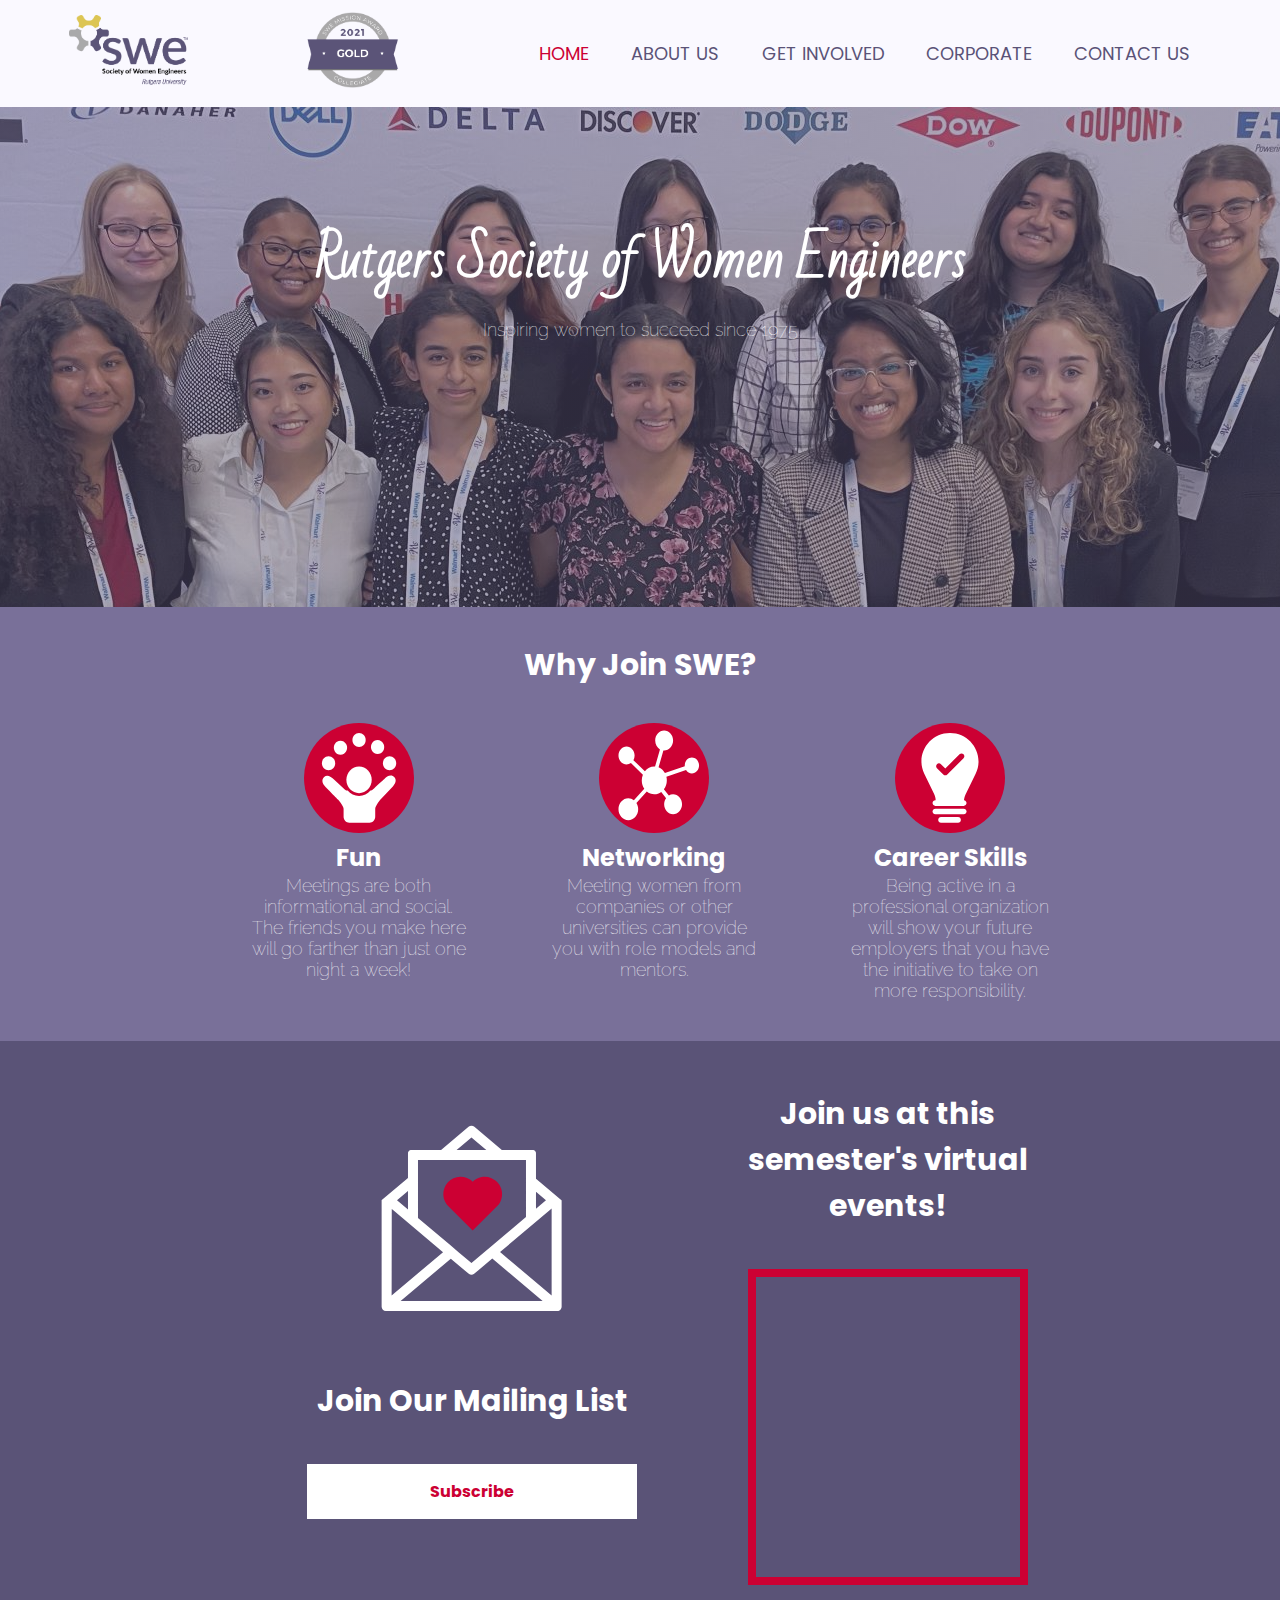
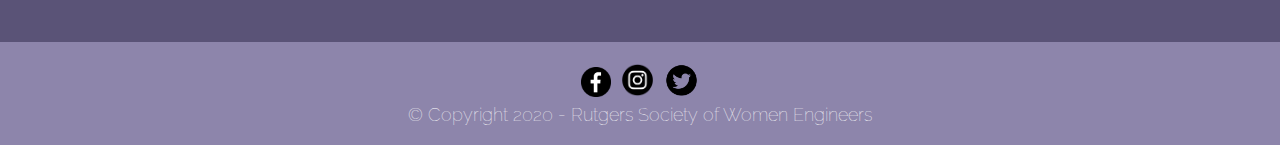
==== index.html @ bba9e517 "initial commit" ====
<!DOCTYPE html>
    <head>
        <meta charset="utf-8">
        <meta http-equiv="X-UA-Compatible" content="IE=edge">
        <title>Rutgers Society of Women Engineers</title>
        <meta name="description" content="Rutgers University New Brunswick chapter of Society of Women Engineers">
        <meta name="viewport" content="width=device-width, initial-scale=1">
        <link rel="stylesheet" href="style.css">
        <link rel="apple-touch-icon" sizes="180x180" href="img/favicon_io/apple-touch-icon.png">
        <link rel="icon" type="image/png" sizes="32x32" href="img/favicon_io/favicon-32x32.png">
        <link rel="icon" type="image/png" sizes="16x16" href="img/favicon_io/favicon-16x16.png">
        <link href="https://fonts.googleapis.com/css2?family=Poppins&display=swap" rel="stylesheet">
        <link href="https://fonts.googleapis.com/css2?family=Raleway&display=swap" rel="stylesheet">
        <link href="https://fonts.googleapis.com/css2?family=Bad+Script&display=swap" rel="stylesheet">
    </head>
    <body>
        <div class="site-wrapper">
            <nav>
                <a href="index.html"><img src="/img/icons/RU_SWE_logo/SWE_Logo_Rutgers_University_4C.png" height="70px"></a>
                <a href="aboutus.html"><img src="img/Badges-Collegiate_Gold2021.png" height="80px"></a>
                <ul class="nav-links">
                    <li class="current"><a href="index.html">Home</a></li>
                    <li><a href="aboutus.html">About Us</a></li>
                    <li><a href="getinvolved.html">Get Involved</a></li>
                    <li><a href="corp.html">Corporate</a></li>
                    <li><a href="contactus.html">Contact Us</a></li>
                </ul>
                <div class="burger">
                    <div class="line1"></div>
                    <div class="line2"></div>
                    <div class="line3"></div>
                </div>
            </nav>
    
            <section class="showcase">
                <div class="home">
                    <div class="container">
                        <h1>Rutgers Society of Women Engineers</h1>
                        <p>Inspiring women to succeed since 1975</p>
                    </div>
                </div>
            </section>
    
            <section id="whyjoin">
                <div class="container">
                    <h2>Why Join SWE?</h2>
                    <div class="box3">
                        <img src="img/icons/skills_icon.svg" height="110px">
                        <h3>Career Skills</32>
                        <p class="lead">Being active in a professional organization will show your future employers that you have the initiative to take on more responsibility. </p>
                    </div>
                    <div class="box3">
                        <img src="img/icons/network_icon.svg" height="110px">
                        <h3>Networking</h3>
                        <p class="lead">Meeting women from companies or other universities can provide you with role models and mentors. </p>
                    </div>
                    <div class="box3">
                        <img src="img/icons/fun_icon.svg" height="110px">
                        <h3>Fun</h3>
                        <p class="lead">Meetings are both informational and social. The friends you make here will go farther than just one night a week! </p>
                    </div>
                </div>
            </section>
    
            <section id="calendar">
                <div class="container">
                    <div class="mailing">
                        <img src="/img/icons/email_icon.svg" width="200px">
                        <h2>Join Our Mailing List</h2>
                        <a class="button" href="https://app.mailerlite.com/webforms/landing/b4q5a3">Subscribe</a>
                    </div>
                    <div class="cal">
                        <h2>Join us at this semester's virtual events!</h2>
                        <iframe src="https://calendar.google.com/calendar/embed?height=600&amp;wkst=1&amp;bgcolor=%23cc0033&amp;ctz=America%2FNew_York&amp;src=c2NhcmxldG1haWwucnV0Z2Vycy5lZHVfcHVocTJjb3Zvcm9idnU3cDZxaGI0cW5obWdAZ3JvdXAuY2FsZW5kYXIuZ29vZ2xlLmNvbQ&amp;color=%2351b285&amp;showCalendars=0&amp;showTabs=0&amp;showPrint=0&amp;showDate=0&amp;showNav=0&amp;mode=AGENDA" style="border:solid 8px #cc0033" scrolling="no"></iframe>
                    </div>
                </div>
            </section>
    
            <footer>
                <div class="socials">
                    <a href="https://www.facebook.com/SWERutgers"><img src="/img/icons/facebook.png" width="30"></a>
                    <a href="https://www.instagram.com/swerutgers/"><img src="/img/icons/instagram.png" width="45"></a>
                    <a href="https://twitter.com/SWERutgers"><img src="/img/icons/twitter.png" width="35"></a>
                </div>
                <div class="copyright">
                    <p class="text-center">© Copyright 2020 - Rutgers Society of Women Engineers</p>
                </div>
            </footer>
        </div>
        
        <script src="app.js"></script>
        <script src="konami.js"></script>
    </body>
</html>
---- style.css ----
body{
    font-family: 'Poppins', sans-serif;
    padding:0;
    margin:0;
    background: #5A5377;
    color: #ffffff;
    overflow-x: hidden;
}

.site-wrapper{
    overflow-x: hidden;
    position: relative;
}

/* Global */
.container{
    width:70%;
    margin:auto;
    overflow:hidden;
}

ul{
    margin:0;
    padding:0;
}

p{
    font-family: 'Raleway', sans-serif;
    font-size: 18px;
    font-weight: 100;
    margin:0;
    padding:0;
}

h1{
    
    font-size: 45px;
    padding-top: 55px;
    margin-bottom: 10px;
    font-weight: bold;
}

h2{
    
    font-size: 30px;
    font-weight: bold;
}

h3{
    
    font-size: 24px;
    font-weight: bold;
}

h4{
    
    font-size: 18px;
    font-weight: bold;
    padding:0;
    margin:10px;
}

.button{
    color:#cc0033;
    background: #ffffff;
    text-decoration: none;
    font-weight: bold;
    padding: 15px;  
    margin-top: 20px;
    display: flex;
    width: auto;
    justify-content: center;
}

.button:hover{
    color:#ffffff;
    background: #cc0033;
}

/* Header **/
nav{
    background: #faf9ff;
    color: #5A5377;
    min-height: 70px;
    justify-content: space-around;
    display: flex;
    align-items: center;
    padding: 10px;
}

.nav-links{
    display: flex;
    width: 55%;
    justify-content: space-around;
}

.nav-links li{
    list-style: none;
}

.nav-links a{
    color:#5A5377;
    text-decoration:none;
    text-transform: uppercase;
    font-size:18px;
}

.nav-links a:hover{
    color: #cc0033;
    font-weight: bold;
}

.nav-links .current a{
    color: #cc0033;
}

.burger {
    display: none;
}

.burger div{
    width: 25px;
    height: 3px;
    background-color:#5A5377;
    margin: 5px;
    transition: all 0.3s ease;
}

/* Home **/
.showcase .home{
    background:linear-gradient(rgba(90, 83, 119, 0.5), rgba(90, 83, 119, .5)), url('/img/board22conf.jpg') no-repeat center top;
    display: block;
    margin-bottom: auto;
    margin-left: auto;
    margin-right: auto;
    width: 100%;
    min-height: 500px;
    text-align: center;
    color: #ffffff;
}

.showcase h1{
    font-family: 'Bad Script', sans-serif;
    font-size: 50px;
    padding-top: 70px;
    margin-bottom: 10px;
    font-weight: bold;
}

/* Boxes **/
#whyjoin{
    padding-top: 10px;
    text-align: center;
    background: #797099;
    padding-bottom: 30px;
}

#whyjoin .box3 h3{
    padding:0;
    margin:0;
}

#whyjoin .box3{
    float:right;
    width:33%;
    padding:10px 30px 10px 50px;
    box-sizing: border-box;
}

#calendar{
    min-height: 500px;
    padding: 50px;
}

#calendar .mailing{
    float: left;
    width: 40%;
    padding:0;
    margin:0;
    padding-top: 30px;
    text-align: center;
    padding-left: 80px;
}

#calendar .cal{
    float: right;
    width: 40%;
    text-align: center;
    padding:0;
    margin:0;
}

#calendar .cal iframe{
    height: 300px;
    width:80%;
    padding:0;
    margin:0;
}

#calendar h2{
    padding:0;
    margin:0;
    margin-bottom:40px;
}

/* About Us **/
.showcase .mission{
    min-height: 300px;
    text-align: center;
    color: #ffffff;
}
.showcase .mission h2{
    padding-top: 30px;
}
#eboard{
    background: #2f2942;
}
.img-grid {
    display: grid;
    grid-template-columns: repeat(auto-fit, minmax(180px, 1fr));
    grid-row-gap: 60px;
    grid-column-gap: 70px;
    justify-content: center;
}
#eboard h2{
    text-align: center;
    padding: 20px; 
}
#eboard h4{
    font-weight: lighter;
}
.eboard-box {
    box-sizing: border-box;
    text-align: center;
}
.eboard-box img{
    width: 100%;
    border-radius: 50px;
}
.eboard-box p{
    font-size: 16px;
}
.description {
    padding: 0 18px;
    /*max-height: 0;
    overflow: hidden;
    transition: max-height 0.2s ease-out;*/
    text-align: center;
    color: #f1f1f1;
    background-color: #2f2942;
    border-radius: 5px;
    position:relative;
    z-index: 1;
}
.description h4{
    padding: 10px 0 0 0;
    margin:0;
    font-size: 18px;
    
}
.description p{
    padding-bottom: 10px;
    margin:0;
    font-size: 14px;
}

.pdfs h2{
    padding-bottom: 0px;
    margin-bottom: 0;
}
.pdfs{
    text-align: center;
    padding-bottom: 30px;
}
.pdfs a{
    color: white;
    text-decoration: none;
}
.pdfs a:hover{
    color: #cc0033;
}
.a-n {
    text-align: center;
    padding-top: 30px;
    margin-top: 30px;
}

.badges-row {
    background-color: #e2dff3;
    border-radius: 200px;
    margin: auto;
    margin-top: 10px;
    width: 60%;
    padding: 20px;
    display: flex;
    align-content: center;
    justify-content: center;
}

.timeline {
    position: relative;
    margin: 50px auto;
    padding: 0;
    width: 1000px;
}
.timeline::before{
    content: '';
    position: absolute;
    left: 50%;
    width: 2px;
    height: 100%;
    background: #cc0033;
}
.timeline ul {
    margin: 0;
    padding: 0;
}
.timeline ul li{
    line-height: normal;
    position: relative;
    width: 50%;
    padding: 0px 30px 20px 0px;
    list-style: none;
    box-sizing: border-box;
}
.timeline ul li:nth-child(odd){
    float:left;
    text-align: right;
    clear:both;
}
.timeline ul li:nth-child(even){
    float:right;
    text-align: left;
    clear:both;
    padding-left: 30px;
}
.content{
    padding-bottom: 20px;
}
.timeline ul li:nth-child(odd)::before{
    content: '';
    position: absolute;
    top: 35px;
    right: -6px;
    width: 10px;
    height: 10px;
    background: #cc0033;
    border-radius: 50%;
}    
.timeline ul li h1{
    margin: 0;
    padding: 0;
}
.timeline ul li:nth-child(even)::before{
    content: '';
    position: absolute;
    top: 35px;
    left: -4px;
    width: 10px;
    height: 10px;
    background: #cc0033;
    border-radius: 50%;
    box-shadow: 0 0 0 3px rgba(90, 83, 119, .1);
}    
.timeline ul li:nth-child(odd) h3{
    content: '';
    position: absolute;
    top: 12px;
    right: -140px;
    margin:0;
    padding: 0px;
    font-size: 50px;
}    
.timeline ul li:nth-child(even) h3{
    content: '';
    position: absolute;
    top: 12px;
    left: -140px;
    margin:0;
    padding: 0px;
    font-size: 50px;
}    
.awards{
    padding-top: 30px;
    padding-bottom: 0px;
}

/* Get Involved **/
.showcase .getinvolved{
    min-height: 200px;
    text-align: center;
    color: #ffffff;
    background-color: #797099;
}

.showcase .getinvolved h2{
    padding-top: 30px;
}

.sections-outer{
    background-color: #797099;
    padding: 30px 0px;
}

.sections{
    border: 8px double white;
    min-height: 70px;
    justify-content: space-around;
    display: flex;
    align-items: center;
    width: 70%;
    margin-right: auto;
    margin-left: auto;
}

.links{
    display: flex;
    width: 50%;
    justify-content: space-around;
    padding:0;
    margin: 0;
}

.links li{
    list-style: none;
    padding:0 20px;
    margin: 0;
}

.links a{
    color: white;
    text-decoration:none;
    text-transform: uppercase;
    font-size:18px;
    padding:0;
    margin: 0;
}

.links a:hover{
    color: #cc0033;
    font-weight: bold;
}

#types{
    background-color: #e2dff3;
    color: #5A5377;
    text-align: start;
    padding-bottom: 40px;
}

#types h1{
    padding-top: 0;
    padding-left: 10px;
}

#types h2{
    padding-top: 0;
    padding-left: 30px;
}

.events{
    display: flex;
    justify-content: space-around;
}

#alumni{
    background: #faf9ff;
}

.box{
    background:white;
    box-shadow: 0 13px 27px -5px hsla(240, 30.1%, 28%, 0.25), 0 8px 16px -8px hsla(0, 0%, 0%, 0.3), 0 -6px 16px -6px hsla(0, 0%, 0%, 0.03);
    border-radius: 7px;
    color: #797099;
    width: fit-content;
    padding: 40px 15px 25px 15px;
    box-sizing: border-box;
    text-align: center;
    margin: 20px 10px;
}

.box h3{
    padding:0;
    margin:0;
}

.box h4{
    padding:0;
    margin:0;
}

.box p{
    font-size: 16px;
    padding-top: 10px;
    text-align: justify;
}

.box img{
    width: 70%;
    margin-bottom: 15px;
}

#membership{
    margin: auto;
    padding-bottom: 30px;
}

#membership h2{
    padding-top: 20px;
    padding-bottom: 0px;
    margin-bottom: 10px;
}

#membership h3{
    padding-left: 50px;
    padding-top: 0;
    margin-top: 0;
}

#membership li{
    list-style: square;
    margin-left: 70px;
    padding-left: 10px;
}

#alumni p{
    width: 95%;
    margin:auto;
}

#highschool p{
    width: 95%;
    margin: auto;
}

.swelearn {
    padding-top: 10px;
    text-align: center;
    background: #797099;
    padding-bottom: 30px;
    margin: auto;
}

.swelearn p {
    width: 80%;
    text-align: center;
    margin: auto;
}

#swelearn-months {
    margin: auto;
    width: 60%;
}

.month-box {
    background:white;
    box-shadow: 0 13px 27px -5px hsla(240, 30.1%, 28%, 0.25), 0 8px 16px -8px hsla(0, 0%, 0%, 0.3), 0 -6px 16px -6px hsla(0, 0%, 0%, 0.03);
    border-radius: 7px;
    color: #797099;
    padding: 15px 15px 15px 15px;
    box-sizing: border-box;
    text-align: left;
    margin: 20px 10px;
    width: auto;
}

.month-box h3 {
    margin: 0;
    padding: 0;
}

.month-box h4 {
    font-style: italic;
    margin: 0 0 15px 0;
    padding: 0;
}

/* Corporate **/
.showcase .corporate{
    min-height: 250px;
    text-align: center;
    color: #ffffff;
    padding-top: 30px;
}

.corp-events {
    padding: 10px 0px 0 0px;
    min-height: 400px;
    display: flex;
}

.corp-events .content{
    padding: 40px 80px;
}

.corp-events .SSM{
    background:linear-gradient(rgba(58, 52, 82, 0.8), rgba(58, 52, 82, 0.8)), url('/img/SSM.JPG') no-repeat;
    min-height: 500px;
    background-size: 1000px;
    background-position: top left;
    border-right: 1px solid white;
}

.corp-events .IMP{
    background:linear-gradient(rgba(58, 52, 82, 0.8), rgba(58, 52, 82, 0.8)), url('/img/IMP.JPG') no-repeat;
    min-height: 500px;
    background-size: 1000px;
    background-position: bottom right;
}

.corp-events .box2{
    padding:0;
    width: 50%;
    box-sizing: border-box;
    text-align: left;
}

.corp-events a{
    color: white;
}

.sponsorship {
    background: #e2dff3;
    color: #2f2a46;
    padding: 20px 40px 20px 40px;
    margin-top:0px;
    text-align: center;
}

.sponsorship p{
    text-align: justify;
    padding-bottom: 20px;
}

/* Contact Us **/
.showcase .contactus{
    min-height: 100px;
    text-align: center;
    color: #ffffff;
}

.showcase .contactus h2{
    font-size: 50px;
    padding-bottom: 0;
}

.contacts .collapsible {
    background-color: white;
    color: #2f2a46;
    font-family: 'Poppins', sans-serif;
    cursor: pointer;
    padding: 18px;
    width: 100%;
    border: none;
    text-align: left;
    outline: none;
    font-size: 18px;
    border: 1px solid #2f2a46;
    border-radius: 5px;
    text-transform: uppercase;
}

.contacts .active, .collapsible:hover {
    background-color: #eae6ff;
}
.contacts .content {
    padding: 0 18px;
    max-height: 0;
    overflow: hidden;
    transition: max-height 0.2s ease-out;
    color: #2f2a46;
    background-color: #f1f1f1;
    border-radius: 5px;
}
.contacts .content h4{
    padding: 10px 0 0 0;
    margin:0;
}
.contacts .content p{
    padding-bottom: 10px;
    margin:0;
}

.contacts {
    padding-bottom: 50px;
    padding-top: 0;
    margin: 0;
}

footer{
    background: #8d85ab;
    text-align: center;
    padding:20px;
}

@media screen and (max-width:1100px){
    .corp-events .box2{
        float:none;
        width:100%;
    }
}

@media screen and (max-width:950px){
    body{
        overflow-x: hidden;
    }
    .nav-links{
        position: absolute;
        right: 0px;
        height: 92vh;
        top: 8vh;
        background-color: #ffffff;
        display: flex;
        flex-direction: column;
        align-items: center;
        width: 50%;
        transform: translateX(100%);
        transition: transform 0.5s ease-in;
    }
    .burger{
        display: block;
        cursor: pointer;
    }

    .showcase .home h1{
        padding-top:0;
        margin-top:60px;
    }
    .showcase .mission{
        padding-bottom: 30px;
    }

    .timeline::before{
        left:70px;
    }    

    .timeline ul li{
        width: 100%;
        padding: 0px 25px 0px 110px;
    }
    .timeline ul li:nth-child(odd){
        float:left;
        text-align: left;
        clear:both;
    }

    .timeline ul li:nth-child(even) .awards{
        padding: 0;
        margin-top: 70px;
        margin-left: 80px;
        width: 40%;
    }

    .timeline ul li:nth-child(even) .button{
        margin-left: 80px;
        width: 30%;
    }

    .timeline ul li:nth-child(odd) .awards{
        width: 40%;
    }

    .timeline ul li:nth-child(odd) .button{
        width: 33%;
    }

    .timeline ul li:nth-child(even)::before{
        left: 65px;
    }

    .timeline ul li:nth-child(odd)::before{
        left: 65px;
    }

    .timeline ul li:nth-child(even) h3{
        left: 80px;
    }
    .timeline ul li:nth-child(odd) h3{
        right: 812px;
    }

    .timeline .awards {
        margin-top: 40px;
    }

    .links{
        width:80%
    }

    .events{
        flex-direction: column;
        width: 100%;
    }

    .getinvolved p{
        width: 75%;
        margin: auto;
    }

    .events .box{
        width: 80%;
        margin: 10px auto;
    }

    .showcase .corporate{
        padding-bottom: 25px;
    }
   
}

@media screen and (max-width:900px){
    body{
        overflow-x: hidden;
    }
    .nav-links{
        position: absolute;
        right: 0px;
        height: 92vh;
        top: 8vh;
        background-color: #ffffff;
        display: flex;
        flex-direction: column;
        align-items: center;
        width: 50%;
        transform: translateX(100%);
        transition: transform 0.5s ease-in;
    }
    .burger{
        display: block;
        cursor: pointer;
    }
    #whyjoin .box3{
        float:none;
        width:100%;
    }

    #calendar .mailing{
        float: none;
        width: 100%;
        padding:0;
        margin:0;
    }
    
    #calendar .cal{
        float: none;
        width: 100%;
        text-align: center;
        padding:0;
        margin-top:100px;
    }

   
}  

@media screen and (max-width:480px){
    .container{
        width:90%;
        overflow-x: hidden;
    }
    body{
        overflow-x: hidden;
    }
    .nav-links{
        position: absolute;
        right: 0px;
        height: 92vh;
        top: 8vh;
        background-color: #ffffff;
        display: flex;
        flex-direction: column;
        align-items: center;
        width: 50%;
        transform: translateX(100%);
        transition: transform 0.5s ease-in;
    }
    .burger{
        display: block;
        cursor: pointer;
    }
    .showcase{
        min-height: 100px;
    }
    .showcase h1{
        font-size: 32px;
    }
    #whyjoin .box3{
        float:none;
        width:100%;
    }

    #calendar .mailing{
        float: none;
        width: 100%;
        padding:0;
        margin:0;
    }
    
    #calendar .cal{
        float: none;
        width: 100%;
        text-align: center;
        padding:0;
        margin-top:100px;
    }

    .corp-events{
        flex-direction: column;
        width: 100%;
    }
    .corp-events .content{
        padding: 20px 20px;
    }
    .corp-events .SSM{
        background:#2f2a46;
        border-right: none;
    }
    .corp-events .IMP{
        background:#2f2a46;
    }
    .corp-events .box2{
        width: 100%;
        margin:auto;
        padding:0;
    }
    .sponsorship .container{
        width: auto;
    }
    .timeline {
        position: relative;
        margin: 50px 0;
        padding: 0;
        width: auto;
    }
    .timeline::before{
        left:25px;
    }    
    .timeline ul li:nth-child(even) .awards{
        padding: 0;
        margin-top: 70px;
        margin-left: 30px;
        width: 90%;
    }

    .timeline ul li:nth-child(even) .button{
        margin-left: 80px;
        width: 30%;
    }

    .timeline ul li:nth-child(odd) .awards{
        margin-left: 0;
        padding-left: 0;
        width: 90%;
    }

    .timeline ul li:nth-child(odd) .button{
        width: 33%;
    }

    .timeline ul li:nth-child(even)::before{
        left: 20px;
    }

    .timeline ul li:nth-child(odd)::before{
        left: 20px;
    }

    .timeline ul li:nth-child(even) h3{
        left: 50px;
    }
    .timeline ul li:nth-child(odd) h3{
        left: 50px;
    }

    .sections{
        width: 90%;
    }
   
}  



.nav-active{
    transform: translateX(0%);
}

.toggle .line1{
    transform: rotate(-45deg) translate(-5px, 6px);
}

.toggle .line2{
    opacity: 0;
}

.toggle .line3{
    transform: rotate(45deg) translate(-5px, -6px);
}
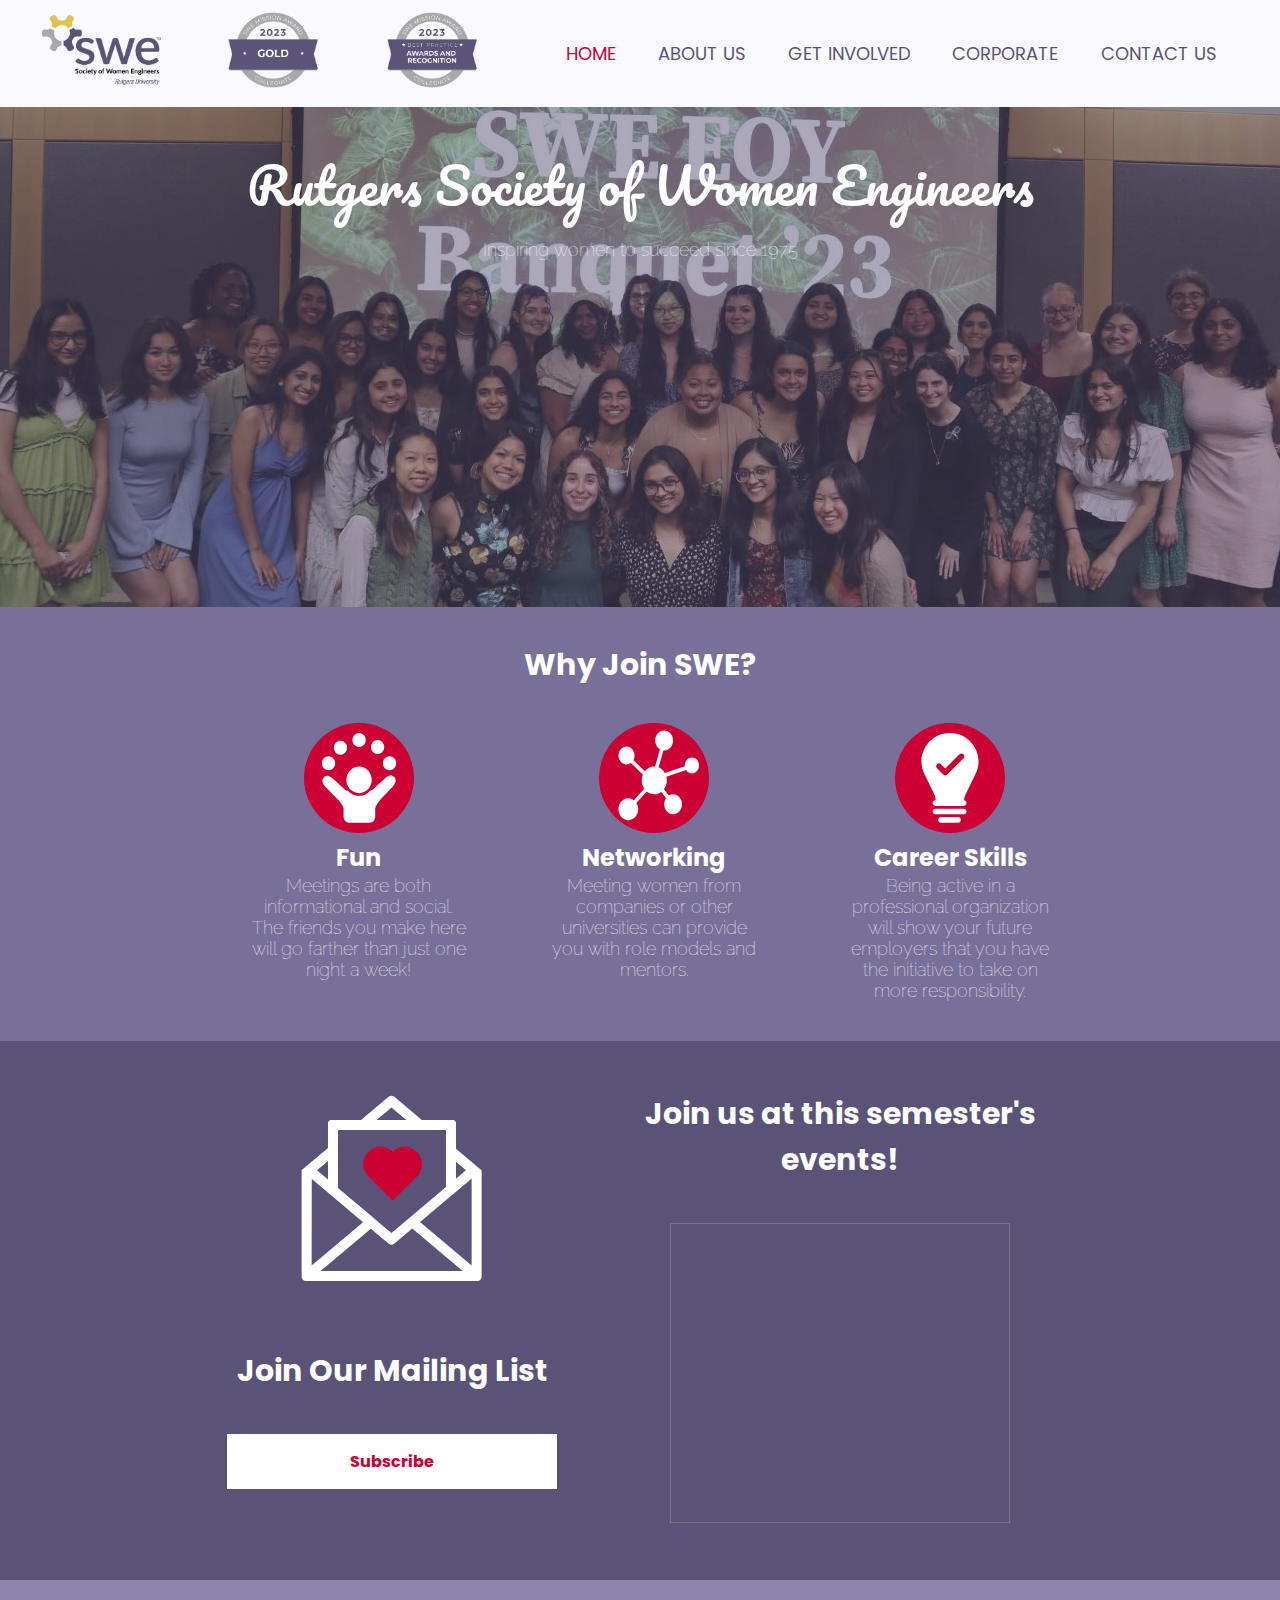
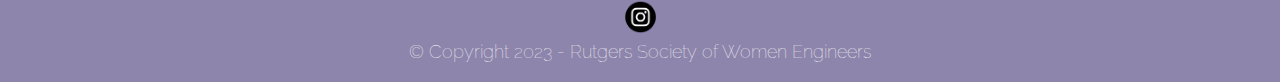
==== commit d25cd37b: "clean up" ====
--- a/index.html
+++ b/index.html
@@ -11,13 +11,14 @@
         <link rel="icon" type="image/png" sizes="16x16" href="img/favicon_io/favicon-16x16.png">
         <link href="https://fonts.googleapis.com/css2?family=Poppins&display=swap" rel="stylesheet">
         <link href="https://fonts.googleapis.com/css2?family=Raleway&display=swap" rel="stylesheet">
-        <link href="https://fonts.googleapis.com/css2?family=Bad+Script&display=swap" rel="stylesheet">
+        <link href="https://fonts.googleapis.com/css2?family=Pacifico&display=swap" rel="stylesheet">
     </head>
     <body>
         <div class="site-wrapper">
             <nav>
                 <a href="index.html"><img src="/img/icons/RU_SWE_logo/SWE_Logo_Rutgers_University_4C.png" height="70px"></a>
-                <a href="aboutus.html"><img src="img/Badges-Collegiate_Gold2021.png" height="80px"></a>
+                <a href="aboutus.html"><img src="img/Badges-Collegiate_Gold2023.png" height="80px"></a>
+                <a href="aboutus.html"><img src="img/AwardsandRecognition2023.png" height="80px"></a>
                 <ul class="nav-links">
                     <li class="current"><a href="index.html">Home</a></li>
                     <li><a href="aboutus.html">About Us</a></li>
@@ -70,20 +71,16 @@
                         <a class="button" href="https://app.mailerlite.com/webforms/landing/b4q5a3">Subscribe</a>
                     </div>
                     <div class="cal">
-                        <h2>Join us at this semester's virtual events!</h2>
-                        <iframe src="https://calendar.google.com/calendar/embed?height=600&amp;wkst=1&amp;bgcolor=%23cc0033&amp;ctz=America%2FNew_York&amp;src=c2NhcmxldG1haWwucnV0Z2Vycy5lZHVfcHVocTJjb3Zvcm9idnU3cDZxaGI0cW5obWdAZ3JvdXAuY2FsZW5kYXIuZ29vZ2xlLmNvbQ&amp;color=%2351b285&amp;showCalendars=0&amp;showTabs=0&amp;showPrint=0&amp;showDate=0&amp;showNav=0&amp;mode=AGENDA" style="border:solid 8px #cc0033" scrolling="no"></iframe>
-                    </div>
-                </div>
+                        <h2>Join us at this semester's events!</h2>
+                        <iframe src="https://calendar.google.com/calendar/embed?height=700&wkst=1&bgcolor=%239E69AF&ctz=America%2FNew_York&showTitle=1&showNav=1&showDate=1&mode=AGENDA&src=Y185M2U5NGFkNDFlNWU1M2E3NWFjNWJiOTc5MDE5MzY4MGYzZmQzMDlhZDExNjlkYmJmNGQ1YTRhYjczZmZiODhlQGdyb3VwLmNhbGVuZGFyLmdvb2dsZS5jb20&color=%239E69AF" style="border:solid 1px #777" width="600" height="700" frameborder="0" scrolling="no"></iframe>                </div>
             </section>
     
             <footer>
                 <div class="socials">
-                    <a href="https://www.facebook.com/SWERutgers"><img src="/img/icons/facebook.png" width="30"></a>
                     <a href="https://www.instagram.com/swerutgers/"><img src="/img/icons/instagram.png" width="45"></a>
-                    <a href="https://twitter.com/SWERutgers"><img src="/img/icons/twitter.png" width="35"></a>
                 </div>
                 <div class="copyright">
-                    <p class="text-center">© Copyright 2020 - Rutgers Society of Women Engineers</p>
+                    <p class="text-center">© Copyright 2023 - Rutgers Society of Women Engineers</p>
                 </div>
             </footer>
         </div>
--- a/style.css
+++ b/style.css
@@ -128,7 +128,7 @@
 
 /* Home **/
 .showcase .home{
-    background:linear-gradient(rgba(90, 83, 119, 0.5), rgba(90, 83, 119, .5)), url('/img/board22conf.jpg') no-repeat center top;
+    background: linear-gradient(rgba(90, 83, 119, 0.5), rgba(90, 83, 119, .5)), url('/img/eoy221.jpg') no-repeat center top;
     display: block;
     margin-bottom: auto;
     margin-left: auto;
@@ -140,11 +140,11 @@
 }
 
 .showcase h1{
-    font-family: 'Bad Script', sans-serif;
+    font-family: 'Pacifico', sans-serif;
     font-size: 50px;
-    padding-top: 70px;
+    padding-top: 0px;
     margin-bottom: 10px;
-    font-weight: bold;
+    font-weight: normal;
 }
 
 /* Boxes **/
@@ -177,16 +177,18 @@
     width: 40%;
     padding:0;
     margin:0;
-    padding-top: 30px;
-    text-align: center;
-    padding-left: 80px;
+    padding-top: 0;
+    text-align: center;
+    padding-left:0;
+    padding-right: 30;
 }
 
 #calendar .cal{
     float: right;
-    width: 40%;
-    text-align: center;
-    padding:0;
+    width: 60%;
+    text-align: center;
+    padding:0;
+    padding-left: 70px;
     margin:0;
 }
 
@@ -214,6 +216,7 @@
 }
 #eboard{
     background: #2f2942;
+    padding-bottom: 70px;
 }
 .img-grid {
     display: grid;
@@ -224,7 +227,7 @@
 }
 #eboard h2{
     text-align: center;
-    padding: 20px; 
+    padding: 40px; 
 }
 #eboard h4{
     font-weight: lighter;
@@ -238,13 +241,13 @@
     border-radius: 50px;
 }
 .eboard-box p{
-    font-size: 16px;
+    font-size: 18px;
 }
 .description {
-    padding: 0 18px;
-    /*max-height: 0;
+    padding: 18px;
+    max-height: 0;
     overflow: hidden;
-    transition: max-height 0.2s ease-out;*/
+    transition: max-height 0.2s ease-out;
     text-align: center;
     color: #f1f1f1;
     background-color: #2f2942;
@@ -386,6 +389,94 @@
 }
 
 /* Get Involved **/
+* {box-sizing:border-box}
+
+/* Slideshow container */
+.slideshow-container {
+  max-width: 1000px;
+  position: relative;
+  margin: auto;
+}
+
+/* Hide the images by default */
+.mySlides {
+  display: none;
+}
+
+/* Next & previous buttons */
+.prev, .next {
+  cursor: pointer;
+  position: absolute;
+  top: 50%;
+  width: auto;
+  margin-top: -22px;
+  padding: 16px;
+  color: white;
+  font-weight: bold;
+  font-size: 18px;
+  transition: 0.6s ease;
+  border-radius: 0 3px 3px 0;
+  user-select: none;
+}
+
+/* Position the "next button" to the right */
+.next {
+  right: 0;
+  border-radius: 3px 0 0 3px;
+}
+
+/* On hover, add a black background color with a little bit see-through */
+.prev:hover, .next:hover {
+  background-color: rgba(0,0,0,0.8);
+}
+
+/* Caption text */
+.text {
+  color: #f2f2f2;
+  font-size: 15px;
+  padding: 8px 12px;
+  position: absolute;
+  bottom: 8px;
+  width: 100%;
+  text-align: center;
+}
+
+/* Number text (1/3 etc) */
+.numbertext {
+  color: #f2f2f2;
+  font-size: 12px;
+  padding: 8px 12px;
+  position: absolute;
+  top: 0;
+}
+
+/* The dots/bullets/indicators */
+.dot {
+  cursor: pointer;
+  height: 15px;
+  width: 15px;
+  margin: 0 2px;
+  background-color: #bbb;
+  border-radius: 50%;
+  display: inline-block;
+  transition: background-color 0.6s ease;
+}
+
+.active, .dot:hover {
+  background-color: #717171;
+}
+
+/* Fading animation */
+.fade {
+  animation-name: fade;
+  animation-duration: 1.5s;
+}
+
+@keyframes fade {
+  from {opacity: .4}
+  to {opacity: 1}
+}
+
 .showcase .getinvolved{
     min-height: 200px;
     text-align: center;
